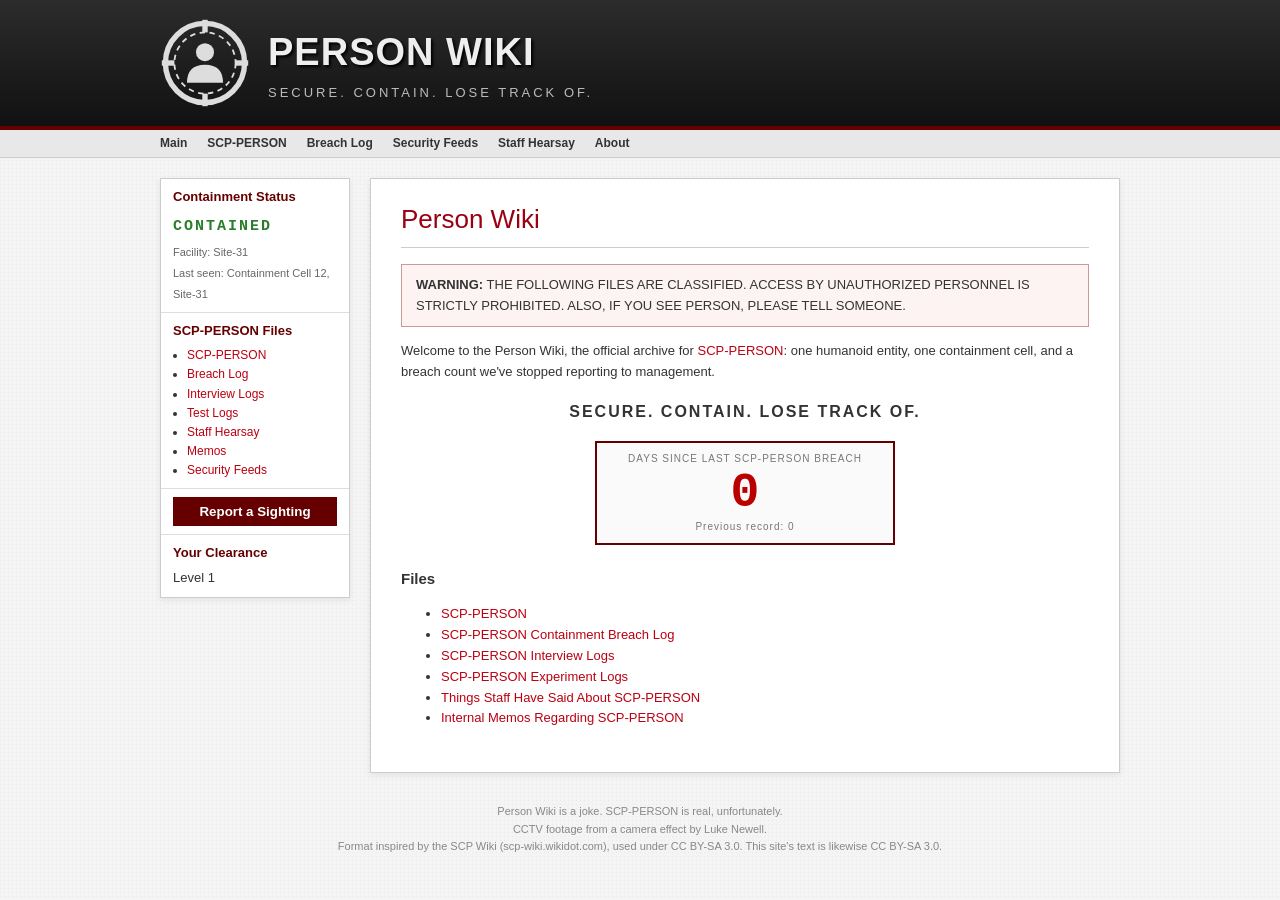
==== index.html @ 2023af9e "Add security feeds, breach alarm, sighting reports, counter, secret page and 404; move to Site-31 Co" ====
<!DOCTYPE html>
<html lang="en">
<head>
<meta charset="utf-8">
<meta name="viewport" content="width=device-width, initial-scale=1">
<title>Person Wiki</title>
<link rel="stylesheet" href="style.css?v=1795289372">
</head>
<body>
<script src="entries.js?v=1795289372"></script>
<script src="app.js?v=1795289372"></script>
<script>renderHome();</script>
</body>
</html>
---- style.css ----
* { box-sizing: border-box; }
body {
  margin: 0;
  background: #f4f4f4 url("data:image/svg+xml,%3Csvg xmlns='http://www.w3.org/2000/svg' width='4' height='4'%3E%3Crect width='4' height='4' fill='%23f4f4f4'/%3E%3Crect width='1' height='1' fill='%23e8e8e8'/%3E%3C/svg%3E");
  font-family: Verdana, Arial, Helvetica, sans-serif;
  font-size: 13px;
  line-height: 1.6;
  color: #333;
}
a { color: #b01; text-decoration: none; }
a:hover { text-decoration: underline; }

/* Header */
#header {
  background: linear-gradient(#2c2c2c, #111);
  border-bottom: 4px solid #600;
  height: 130px;
}
#header .inner { max-width: 1000px; margin: 0 auto; position: relative; height: 100%; display: flex; align-items: center; padding: 0 20px; }
#header a.logo { display: flex; align-items: center; gap: 18px; color: #eee; text-decoration: none; }
#header svg { width: 90px; height: 90px; }
#header h1 { margin: 0; font-family: "Trebuchet MS", Arial, sans-serif; font-size: 38px; letter-spacing: 1px; text-shadow: 2px 2px 3px #000; }
#header h2 { margin: 0; font-size: 13px; color: #bbb; font-weight: normal; letter-spacing: 3px; text-transform: uppercase; }

/* Top bar */
#topbar { background: #e8e8e8; border-bottom: 1px solid #ccc; }
#topbar .inner { max-width: 1000px; margin: 0 auto; padding: 4px 20px; display: flex; gap: 20px; flex-wrap: wrap; }
#topbar a { color: #333; font-weight: bold; font-size: 12px; }

/* Layout */
#layout { max-width: 1000px; margin: 20px auto; padding: 0 20px; display: flex; gap: 20px; align-items: flex-start; }
#side { width: 190px; flex-shrink: 0; background: #fff; border: 1px solid #ccc; box-shadow: 0 2px 6px rgba(0,0,0,.08); }
#side .box { padding: 8px 12px; border-bottom: 1px solid #ddd; }
#side .box:last-child { border-bottom: 0; }
#side h3 { margin: 0 0 4px; font-size: 13px; color: #600; }
#side ul { margin: 0; padding-left: 14px; }
#side li { font-size: 12px; }
#main { flex: 1; min-width: 0; background: #fff; border: 1px solid #ccc; padding: 20px 30px 30px; box-shadow: 0 2px 6px rgba(0,0,0,.08); }
#page-title { font-family: "Trebuchet MS", Arial, sans-serif; font-size: 26px; font-weight: normal; color: #901; border-bottom: 1px solid #ccc; margin: 0 0 16px; padding-bottom: 6px; }
h2.section { font-size: 15px; color: #333; margin: 22px 0 6px; }

/* Rating */
.rating { float: right; border: 1px solid #ccc; background: #f8f8f8; font-size: 11px; padding: 2px 8px; margin-left: 10px; }
.rating button { border: 1px solid #aaa; background: #fff; cursor: pointer; font-size: 11px; padding: 0 5px; margin-left: 3px; }

/* Image block */
.img-block { float: right; clear: right; width: 230px; border: 1px solid #666; background: #eee; margin: 0 0 12px 16px; padding: 5px; text-align: center; }
.img-block .ph { height: 200px; background: #222; color: #888; display: flex; align-items: center; justify-content: center; font-size: 11px; letter-spacing: 2px; }
.img-block img { width: 100%; display: block; }
.img-block p { margin: 4px 0 0; font-size: 11px; }

/* Object class bar */
.classbar { display: flex; gap: 0; border: 1px solid #999; margin: 12px 0 18px; max-width: 520px; }
.classbar div { flex: 1; padding: 6px 10px; border-right: 1px solid #999; }
.classbar div:last-child { border-right: 0; }
.classbar small { display: block; font-size: 10px; color: #777; text-transform: uppercase; letter-spacing: 1px; }
.classbar b { font-size: 14px; }
.safe b { color: #2a7d2a; } .euclid b { color: #c78c00; } .keter b { color: #b00; } .thaumiel b { color: #555; } .apollyon b { color: #600; } .person b { color: #7a2fb0; }

p.field b:first-child { color: #000; }
.redact { background: #000; color: #000; padding: 0 2px; cursor: help; transition: color .2s, background .2s; }
.redact:hover { color: #fff; background: #600; }

.addendum { border: 1px solid #aaa; background: #f6f6f6; padding: 8px 14px; margin: 16px 0; }
.addendum h3 { margin: 0 0 6px; font-size: 13px; }
.collapse summary { cursor: pointer; color: #b01; font-weight: bold; }

/* Clearance gate */
#gate { position: fixed; inset: 0; background: rgba(0,0,0,.92); display: none; align-items: center; justify-content: center; z-index: 10; }
#gate .card { background: #111; border: 2px solid #900; color: #eee; max-width: 420px; padding: 26px; text-align: center; font-family: "Courier New", monospace; }
#gate h2 { color: #f33; margin: 0 0 10px; letter-spacing: 2px; }
#gate button { margin-top: 14px; background: #900; color: #fff; border: 0; padding: 8px 18px; font-family: inherit; cursor: pointer; }

/* Series list */
.series { columns: 2; padding-left: 18px; }
.series li { break-inside: avoid; }
.notice { border: 1px solid #c99; background: #fdf3f3; padding: 10px 14px; margin: 14px 0; }
#footer { text-align: center; font-size: 11px; color: #888; padding: 10px 20px 30px; }

@media (max-width: 720px) {
  #layout { flex-direction: column; }
  #side { width: 100%; }
  #header h1 { font-size: 26px; }
  #header svg { width: 64px; height: 64px; }
  .img-block { float: none; width: 100%; margin: 0 0 12px; }
  .series { columns: 1; }
  #main { padding: 16px; }
}

/* Containment status widget */
.status #st { font-family: "Courier New", monospace; font-weight: bold; font-size: 15px; letter-spacing: 2px; padding: 3px 0; }
.status .contained { color: #2a7d2a; }
.status .breached { color: #c00; animation: blink 1s steps(2) infinite; }
.status small { font-size: 11px; color: #666; }
@keyframes blink { 50% { opacity: .35; } }

/* Log tables */
table.log { border-collapse: collapse; width: 100%; margin: 8px 0 16px; font-size: 12px; }
table.log th, table.log td { border: 1px solid #aaa; padding: 5px 8px; text-align: left; vertical-align: top; }
table.log th { background: #e4e4e4; }
table.log tr:nth-child(even) td { background: #f7f7f7; }

/* Breach alarm */
#alarm { position: fixed; top: 0; left: 0; right: 0; z-index: 20; display: none; align-items: center; justify-content: center; gap: 14px;
  background: #b00; color: #fff; font-family: "Courier New", monospace; font-weight: bold; padding: 10px; letter-spacing: 1px; animation: blink 1s steps(2) infinite; }
#alarm button { background: #fff; color: #b00; border: 0; padding: 3px 10px; font-family: inherit; cursor: pointer; animation: none; }

.sightbtn { width: 100%; background: #600; color: #fff; border: 0; padding: 7px; font-weight: bold; cursor: pointer; font-family: inherit; }
.sightbtn:hover { background: #900; }
#gate select { margin: 6px 0 4px; padding: 5px; font-family: inherit; width: 100%; }

.counter { text-align: center; border: 2px solid #600; max-width: 300px; margin: 14px auto; padding: 8px; background: #fafafa; }
.counter small { display: block; font-size: 10px; letter-spacing: 1px; color: #777; }
.counter b { display: block; font-size: 48px; color: #b00; font-family: "Courier New", monospace; line-height: 1.1; }

/* CCTV */
.camgrid { display: grid; grid-template-columns: 1fr 1fr; gap: 14px; }
.cam p { font-size: 11px; color: #555; margin: 4px 0 0; }
.screen { position: relative; background: #000; border: 3px solid #222; overflow: hidden; aspect-ratio: 16/9; }
.screen video, .screen canvas { width: 100%; height: 100%; display: block; object-fit: cover; filter: contrast(1.15) brightness(.9); }
.screen.live { max-width: 520px; }
.scan { position: absolute; inset: 0; pointer-events: none;
  background: repeating-linear-gradient(transparent 0 2px, rgba(0,0,0,.25) 2px 3px); }
.rec { position: absolute; top: 6px; right: 8px; color: #f22; font: bold 11px "Courier New", monospace; animation: blink 1.2s steps(2) infinite; }
.camlabel { position: absolute; bottom: 6px; left: 8px; color: #eee; font: bold 11px "Courier New", monospace; text-shadow: 1px 1px 0 #000; }
#livemsg { position: absolute; inset: 0; display: flex; align-items: center; justify-content: center; color: #fff;
  font: bold 16px "Courier New", monospace; letter-spacing: 2px; text-shadow: 2px 2px 0 #000; }
@media (max-width: 720px) { .camgrid { grid-template-columns: 1fr; } }
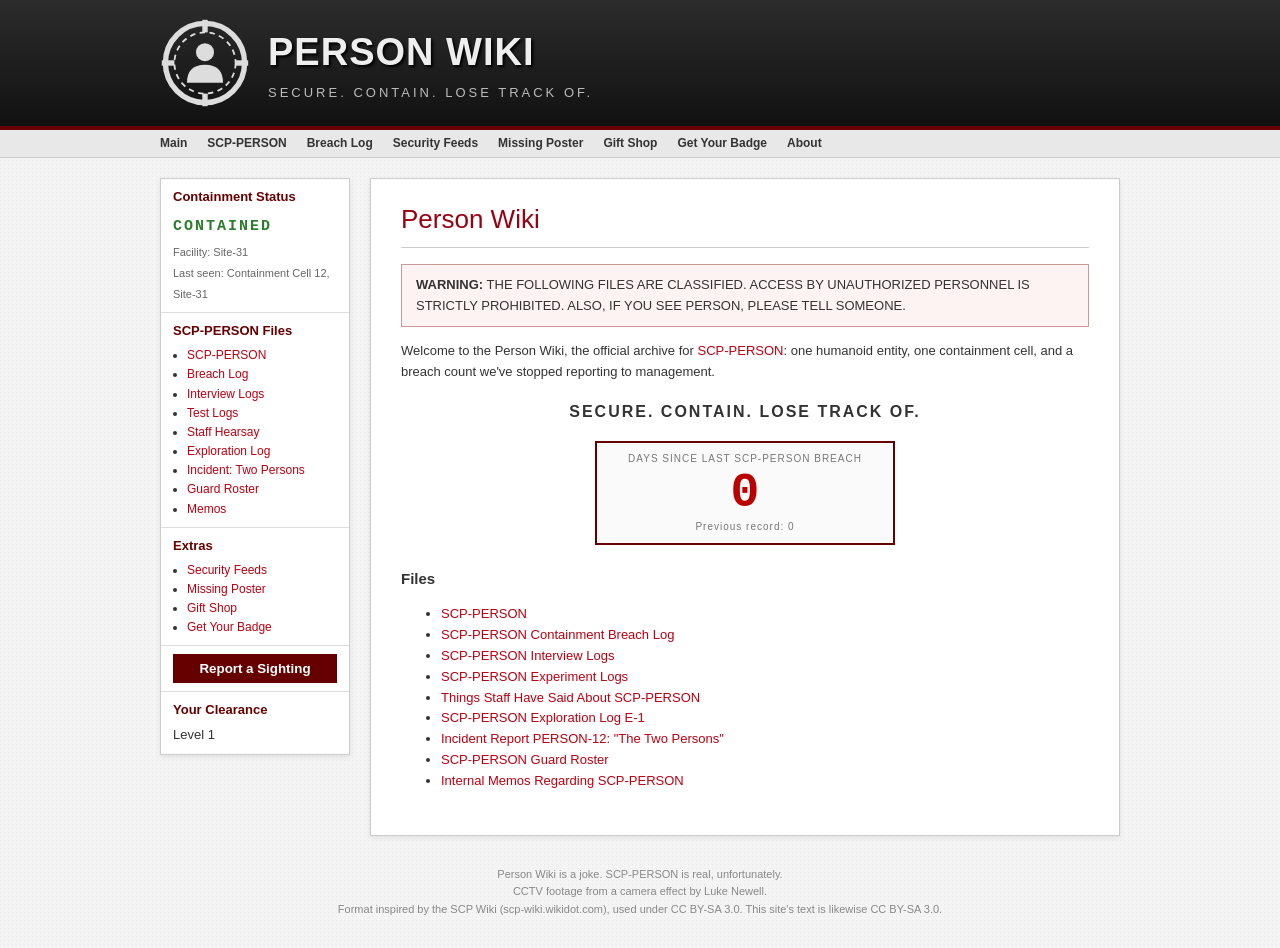
==== commit f30322df: "Add exploration log, two persons incident, guard roster, missing poster, gift shop, badges, tab titl" ====
--- a/index.html
+++ b/index.html
@@ -4,11 +4,11 @@
 <meta charset="utf-8">
 <meta name="viewport" content="width=device-width, initial-scale=1">
 <title>Person Wiki</title>
-<link rel="stylesheet" href="style.css?v=1795289372">
+<link rel="stylesheet" href="style.css?v=1795290526">
 </head>
 <body>
-<script src="entries.js?v=1795289372"></script>
-<script src="app.js?v=1795289372"></script>
+<script src="entries.js?v=1795290526"></script>
+<script src="app.js?v=1795290526"></script>
 <script>renderHome();</script>
 </body>
 </html>
--- a/style.css
+++ b/style.css
@@ -126,3 +126,58 @@
 #livemsg { position: absolute; inset: 0; display: flex; align-items: center; justify-content: center; color: #fff;
   font: bold 16px "Courier New", monospace; letter-spacing: 2px; text-shadow: 2px 2px 0 #000; }
 @media (max-width: 720px) { .camgrid { grid-template-columns: 1fr; } }
+
+/* Camera failure */
+#feeds { position: relative; }
+.lost { position: absolute; inset: 0; display: flex; align-items: center; justify-content: center; color: #fff;
+  font: bold 14px "Courier New", monospace; letter-spacing: 2px; text-shadow: 2px 2px 0 #000; }
+.glitch video { animation: glitch .15s steps(2) infinite; }
+@keyframes glitch { 0% { transform: translateX(-6px) skewX(8deg); filter: invert(1); } 100% { transform: translateX(6px); filter: none; } }
+.dead { position: absolute; inset: 0; background: #000; }
+
+#ohshit { display: none; position: absolute; inset: 0; align-items: center; justify-content: center;
+  font: bold 64px "Courier New", monospace; color: #e00; text-shadow: 3px 3px 0 #000; letter-spacing: 4px; pointer-events: none;
+  background: rgba(0,0,0,.8); animation: fadein 1.5s; }
+@keyframes fadein { from { opacity: 0; } to { opacity: 1; } }
+@media (max-width: 720px) { #ohshit { font-size: 40px; } }
+
+/* Vanishing words */
+.pw { transition: opacity .15s; }
+.pw.gone { opacity: 0; }
+
+/* Page info */
+.pageinfo { clear: both; border-top: 1px solid #ddd; margin-top: 24px; padding-top: 8px; font-size: 11px; color: #666; }
+.dimtxt { color: #999; }
+
+/* Missing poster */
+.poster { max-width: 460px; margin: 0 auto 16px; background: #fffdf3; border: 1px solid #bbb; box-shadow: 2px 3px 8px rgba(0,0,0,.2);
+  padding: 20px 26px 0; font-family: Arial, sans-serif; text-align: center; transform: rotate(-1deg); }
+.ptop { font: 900 64px Impact, "Arial Black", sans-serif; color: #b00; letter-spacing: 4px; line-height: 1; }
+.psub { font-weight: bold; font-size: 18px; margin: 6px 0 14px; }
+.pphoto { border: 3px solid #222; background: #222; margin: 0 auto 14px; width: 260px; height: 300px; overflow: hidden; }
+.pphoto img { width: 100%; height: 100%; object-fit: cover; filter: grayscale(1) contrast(1.2); }
+.silhouette { height: 100%; display: flex; flex-direction: column; align-items: center; justify-content: center; color: #888; font: bold 12px "Courier New", monospace; gap: 10px; }
+.silhouette svg { width: 140px; height: 140px; opacity: .5; }
+.pfacts { width: 100%; border-collapse: collapse; text-align: left; font-size: 13px; }
+.pfacts td { border-bottom: 1px dashed #bbb; padding: 4px 4px; vertical-align: top; }
+.pfacts td:first-child { font-weight: bold; width: 120px; }
+.pwarn { margin: 14px 0 6px; font-weight: 900; color: #b00; font-size: 15px; }
+.preward { font-weight: bold; margin-bottom: 14px; }
+.tabs { display: flex; border-top: 2px dashed #999; margin: 0 -26px; }
+.tabs div { flex: 1; border-right: 1px dashed #999; font-size: 9px; padding: 8px 0; writing-mode: vertical-rl; text-orientation: mixed; height: 70px; display: flex; align-items: center; justify-content: center; }
+.tabs div:last-child { border-right: 0; }
+@media print { #header, #topbar, #side, #footer, #alarm, .sightbtn { display: none !important; } #main { border: 0; box-shadow: none; } .poster { transform: none; box-shadow: none; } }
+
+/* Shop */
+.shop { display: grid; grid-template-columns: repeat(auto-fill, minmax(190px, 1fr)); gap: 14px; margin: 14px 0; }
+.item { border: 1px solid #ccc; background: #fafafa; padding: 12px; text-align: center; display: flex; flex-direction: column; }
+.item .icon { font-size: 42px; }
+.item .price { color: #b00; font-weight: bold; margin: 2px 0; }
+.item p { font-size: 11px; color: #555; flex: 1; }
+.sightbtn.soldout { background: #777; cursor: default; font-size: 11px; }
+
+/* Badge */
+.badgeform { display: flex; gap: 8px; max-width: 420px; margin: 12px 0; }
+.badgeform input { flex: 1; padding: 7px; border: 1px solid #aaa; font: inherit; }
+.badgeform .sightbtn { width: auto; padding: 7px 14px; }
+#badge { display: none; width: 100%; max-width: 640px; border: 1px solid #999; box-shadow: 0 3px 10px rgba(0,0,0,.2); border-radius: 10px; }
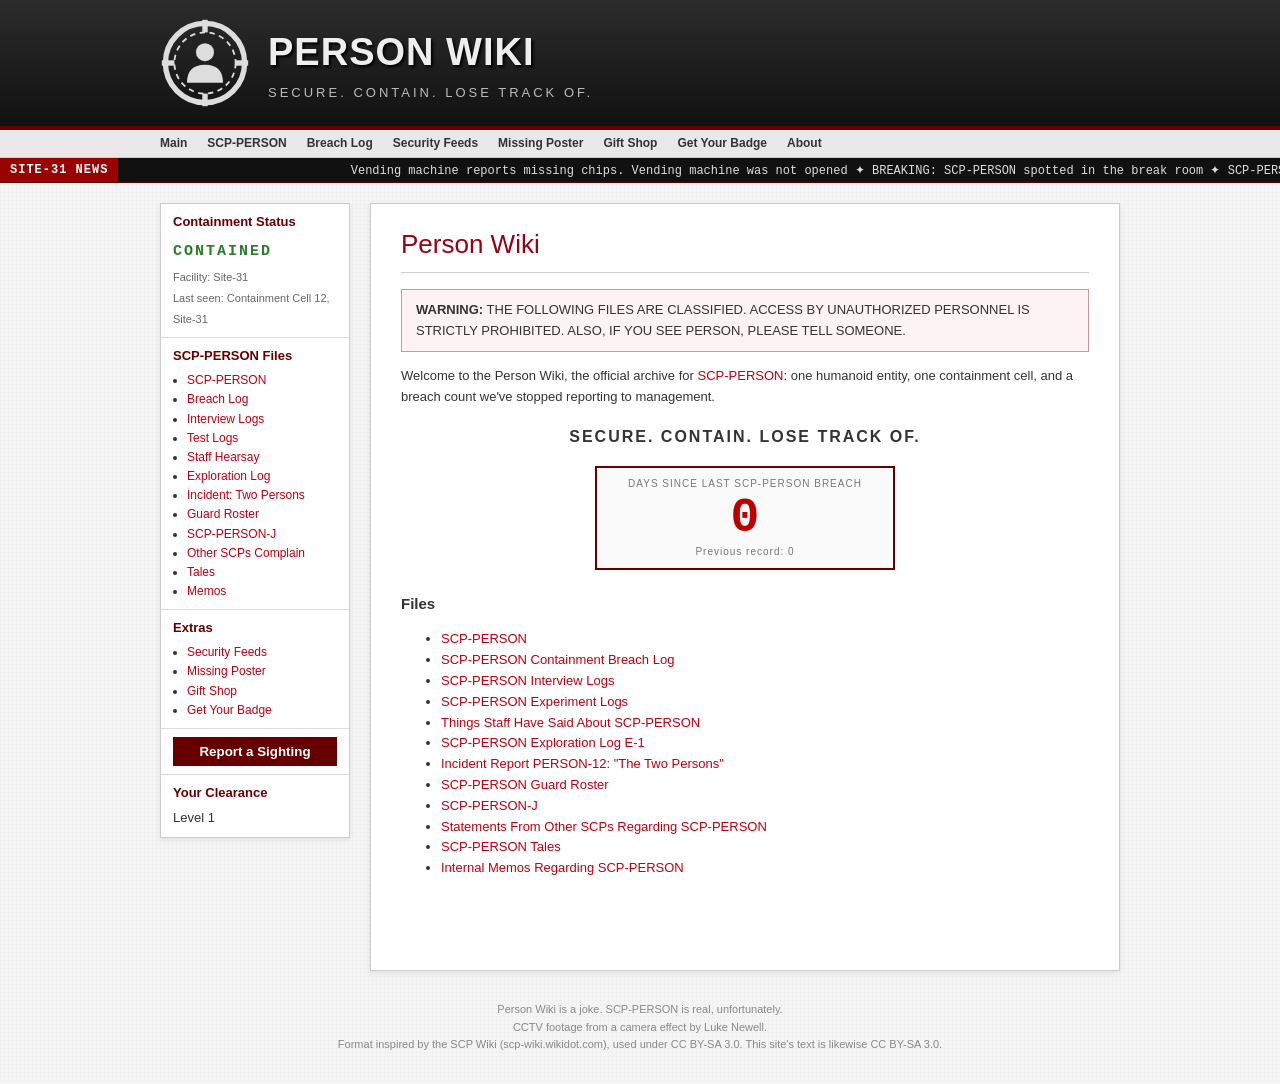
==== commit 8f374b1e: "Add SCP-PERSON-J, SCP complaints, tales, news ticker, viewing indicator, cursor figure, rare takeove" ====
--- a/index.html
+++ b/index.html
@@ -4,11 +4,11 @@
 <meta charset="utf-8">
 <meta name="viewport" content="width=device-width, initial-scale=1">
 <title>Person Wiki</title>
-<link rel="stylesheet" href="style.css?v=1795290526">
+<link rel="stylesheet" href="style.css?v=1795292490">
 </head>
 <body>
-<script src="entries.js?v=1795290526"></script>
-<script src="app.js?v=1795290526"></script>
+<script src="entries.js?v=1795292490"></script>
+<script src="app.js?v=1795292490"></script>
 <script>renderHome();</script>
 </body>
 </html>
--- a/style.css
+++ b/style.css
@@ -181,3 +181,47 @@
 .badgeform input { flex: 1; padding: 7px; border: 1px solid #aaa; font: inherit; }
 .badgeform .sightbtn { width: auto; padding: 7px 14px; }
 #badge { display: none; width: 100%; max-width: 640px; border: 1px solid #999; box-shadow: 0 3px 10px rgba(0,0,0,.2); border-radius: 10px; }
+
+/* News ticker */
+#ticker { background: #111; color: #ddd; display: flex; align-items: center; font: 12px "Courier New", monospace; overflow: hidden; border-bottom: 1px solid #600; }
+#ticker b { background: #900; color: #fff; padding: 5px 10px; flex-shrink: 0; letter-spacing: 1px; z-index: 1; }
+#ticker .tk { overflow: hidden; flex: 1; white-space: nowrap; }
+#ticker #tkt { display: inline-block; padding-left: 20%; animation: tick 60s linear infinite; }
+@keyframes tick { from { transform: translateX(0); } to { transform: translateX(-100%); } }
+
+/* Viewing indicator */
+#viewing { position: fixed; right: 14px; bottom: 14px; background: #fff; border: 1px solid #bbb; box-shadow: 0 2px 6px rgba(0,0,0,.15);
+  font-size: 11px; padding: 5px 10px; border-radius: 14px; opacity: 0; transition: opacity .6s; z-index: 5; }
+#viewing.show { opacity: .9; }
+#viewing.creepy { background: #300; color: #f66; border-color: #900; }
+
+/* Cursor follower */
+#follower { position: fixed; left: 0; top: 0; width: 14px; height: 21px; pointer-events: none; z-index: 30; opacity: 0; transition: opacity .5s; }
+#follower svg { width: 100%; height: 100%; fill: #222; }
+#follower.on { opacity: .8; }
+
+/* Takeover */
+#main { position: relative; }
+#takeover { position: absolute; inset: 0; background: #fff; color: #900; overflow: hidden; padding: 20px 30px; z-index: 4;
+  font: bold 15px/1.4 "Courier New", monospace; word-break: break-all; }
+
+/* Hidden text (select to read) */
+.hidden-msg { color: #fff; margin-top: 30px; font-size: 12px; user-select: text; }
+.hidden-msg::selection { color: #fff; background: #900; }
+
+/* idk */
+.status .idk { color: #888; font-style: italic; }
+
+/* Night shift */
+body.night { background: #0b0b0b; color: #aaa; }
+body.night #main, body.night #side { background: #161616; border-color: #333; color: #bbb; }
+body.night #topbar { background: #1c1c1c; border-color: #333; }
+body.night #topbar a, body.night p.field b:first-child { color: #ccc; }
+body.night #page-title { color: #d33; border-color: #333; }
+body.night .addendum, body.night .notice, body.night table.log th, body.night table.log tr:nth-child(even) td, body.night .item { background: #1d1d1d; border-color: #444; color: #bbb; }
+body.night table.log td, body.night table.log th, body.night .classbar, body.night .classbar div { border-color: #444; }
+body.night .hidden-msg { color: #161616; }
+body.night #side .box { border-color: #333; }
+body.night #side h3 { color: #d44; }
+body.night .img-block, body.night .rating { background: #1d1d1d; border-color: #444; color: #999; }
+body.night .rating button { background: #333; color: #ccc; border-color: #555; }
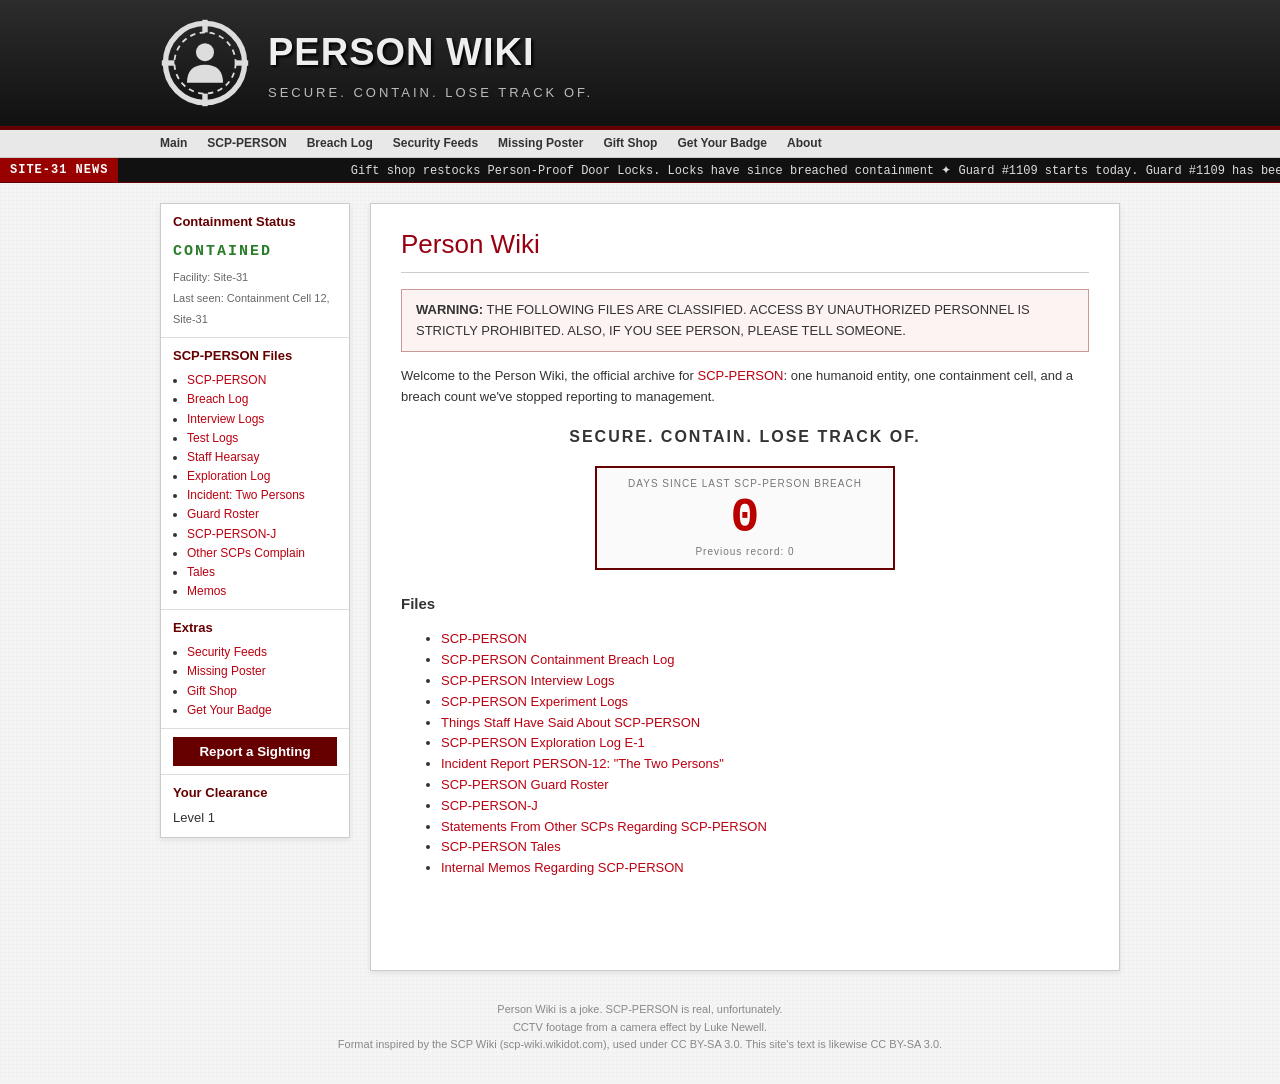
==== commit 2208c617: "Add Konami code secret that flips the site Co-Authored-By: Claude Opus 5.5 <noreply@anthropic.com> C" ====
--- a/index.html
+++ b/index.html
@@ -4,11 +4,11 @@
 <meta charset="utf-8">
 <meta name="viewport" content="width=device-width, initial-scale=1">
 <title>Person Wiki</title>
-<link rel="stylesheet" href="style.css?v=1795292490">
+<link rel="stylesheet" href="style.css?v=1795297656">
 </head>
 <body>
-<script src="entries.js?v=1795292490"></script>
-<script src="app.js?v=1795292490"></script>
+<script src="entries.js?v=1795297656"></script>
+<script src="app.js?v=1795297656"></script>
 <script>renderHome();</script>
 </body>
 </html>
--- a/style.css
+++ b/style.css
@@ -225,3 +225,10 @@
 body.night #side h3 { color: #d44; }
 body.night .img-block, body.night .rating { background: #1d1d1d; border-color: #444; color: #999; }
 body.night .rating button { background: #333; color: #ccc; border-color: #555; }
+
+/* Konami flip */
+body { transition: transform .8s; }
+body.flipped { transform: rotate(180deg); }
+#flipnote { position: fixed; left: 50%; top: 40%; transform: translate(-50%, -50%) scale(.9); background: #b00; color: #fff;
+  font: bold 22px "Courier New", monospace; padding: 14px 24px; letter-spacing: 2px; z-index: 50; opacity: 0; pointer-events: none; transition: opacity .3s, transform .3s; text-align: center; }
+#flipnote.show { opacity: 1; transform: translate(-50%, -50%) scale(1); }
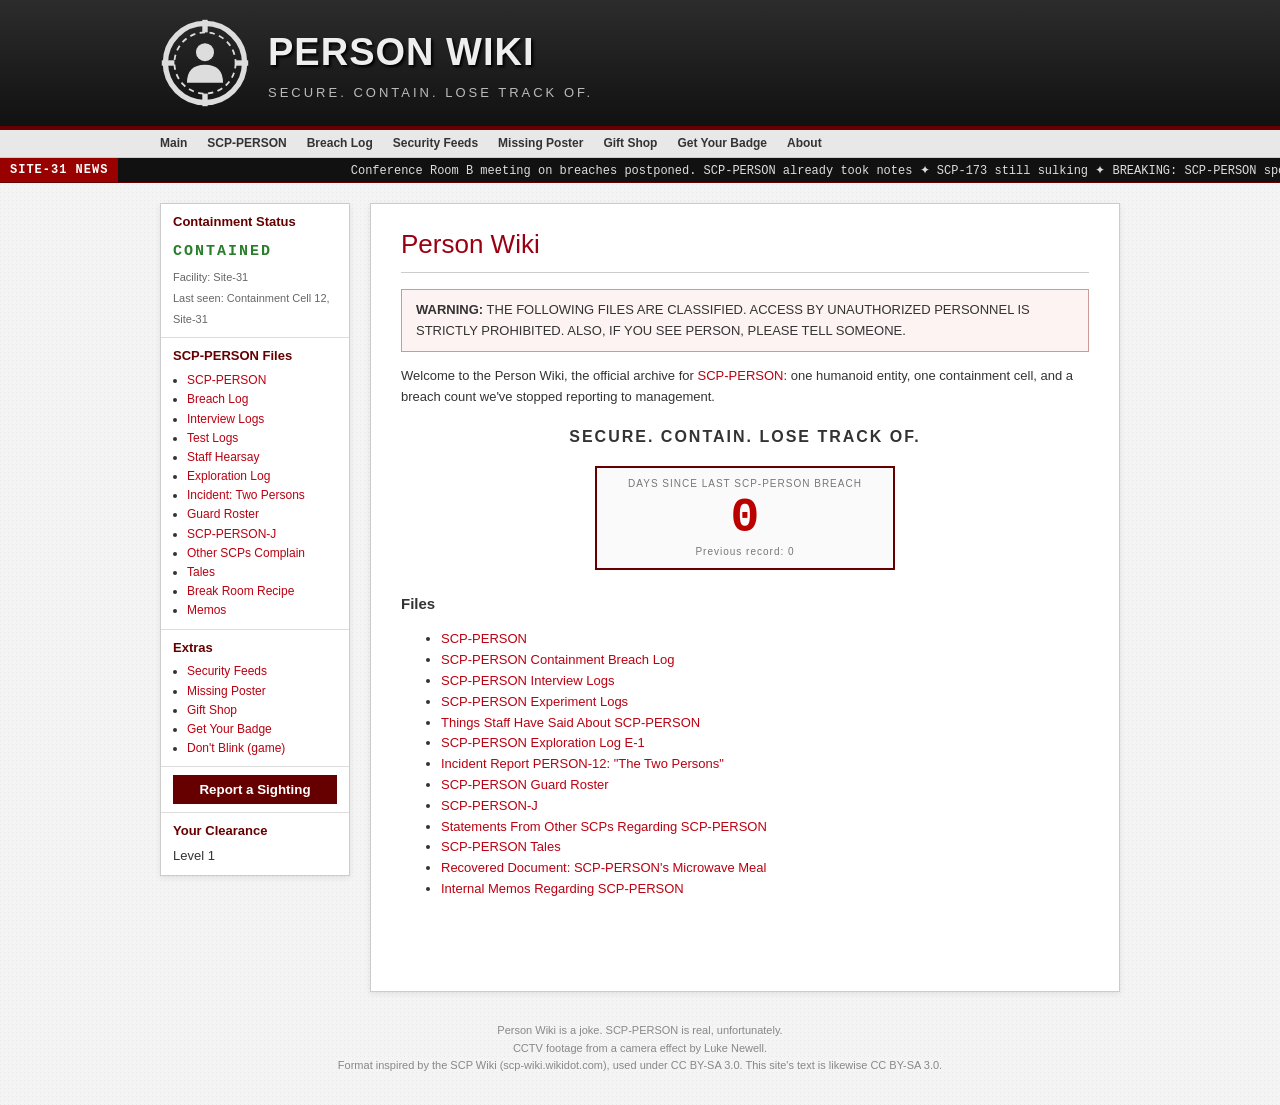
==== commit f527efed: "Remove Konami code; add Don't Blink game, break room recipe and discussion sections Co-Authored-By: " ====
--- a/index.html
+++ b/index.html
@@ -4,11 +4,11 @@
 <meta charset="utf-8">
 <meta name="viewport" content="width=device-width, initial-scale=1">
 <title>Person Wiki</title>
-<link rel="stylesheet" href="style.css?v=1795297656">
+<link rel="stylesheet" href="style.css?v=1795297875">
 </head>
 <body>
-<script src="entries.js?v=1795297656"></script>
-<script src="app.js?v=1795297656"></script>
+<script src="entries.js?v=1795297875"></script>
+<script src="app.js?v=1795297875"></script>
 <script>renderHome();</script>
 </body>
 </html>
--- a/style.css
+++ b/style.css
@@ -226,9 +226,27 @@
 body.night .img-block, body.night .rating { background: #1d1d1d; border-color: #444; color: #999; }
 body.night .rating button { background: #333; color: #ccc; border-color: #555; }
 
-/* Konami flip */
-body { transition: transform .8s; }
-body.flipped { transform: rotate(180deg); }
-#flipnote { position: fixed; left: 50%; top: 40%; transform: translate(-50%, -50%) scale(.9); background: #b00; color: #fff;
-  font: bold 22px "Courier New", monospace; padding: 14px 24px; letter-spacing: 2px; z-index: 50; opacity: 0; pointer-events: none; transition: opacity .3s, transform .3s; text-align: center; }
-#flipnote.show { opacity: 1; transform: translate(-50%, -50%) scale(1); }
+
+/* Discussion */
+.discuss .cmt { border-bottom: 1px solid #ddd; padding: 6px 0; }
+.discuss .cmt p { margin: 2px 0 0; }
+.discuss .when { font-size: 10px; color: #999; margin-left: 6px; }
+.discuss .pname { color: #7a2fb0; }
+.discuss .removed p { color: #999; font-style: italic; }
+.cform { display: flex; flex-direction: column; gap: 6px; margin-top: 10px; max-width: 420px; }
+.cform input, .cform textarea { padding: 6px; border: 1px solid #aaa; font: inherit; }
+.cform textarea { min-height: 60px; resize: vertical; }
+.cform .sightbtn { width: auto; align-self: flex-start; padding: 6px 14px; }
+body.night .cform input, body.night .cform textarea { background: #222; color: #ccc; border-color: #444; }
+
+/* Don't Blink game */
+#arena { position: relative; height: 380px; background: #111; border: 3px solid #333; overflow: hidden; touch-action: none; user-select: none; }
+#arena.live { border-color: #900; }
+#target { position: absolute; left: 0; top: 0; width: 70px; height: 70px; cursor: grab; transition: opacity .15s; }
+#target svg { width: 100%; height: 100%; }
+#arena.live #target { cursor: grabbing; }
+#amsg { position: absolute; inset: 0; display: flex; flex-direction: column; align-items: center; justify-content: center; text-align: center;
+  color: #eee; font: bold 15px "Courier New", monospace; letter-spacing: 1px; pointer-events: none; padding: 20px; }
+#amsg small { font-weight: normal; color: #aaa; margin-top: 6px; }
+.gamestats { display: flex; gap: 22px; flex-wrap: wrap; margin-top: 10px; font: 13px "Courier New", monospace; }
+.gamestats b { color: #b00; }
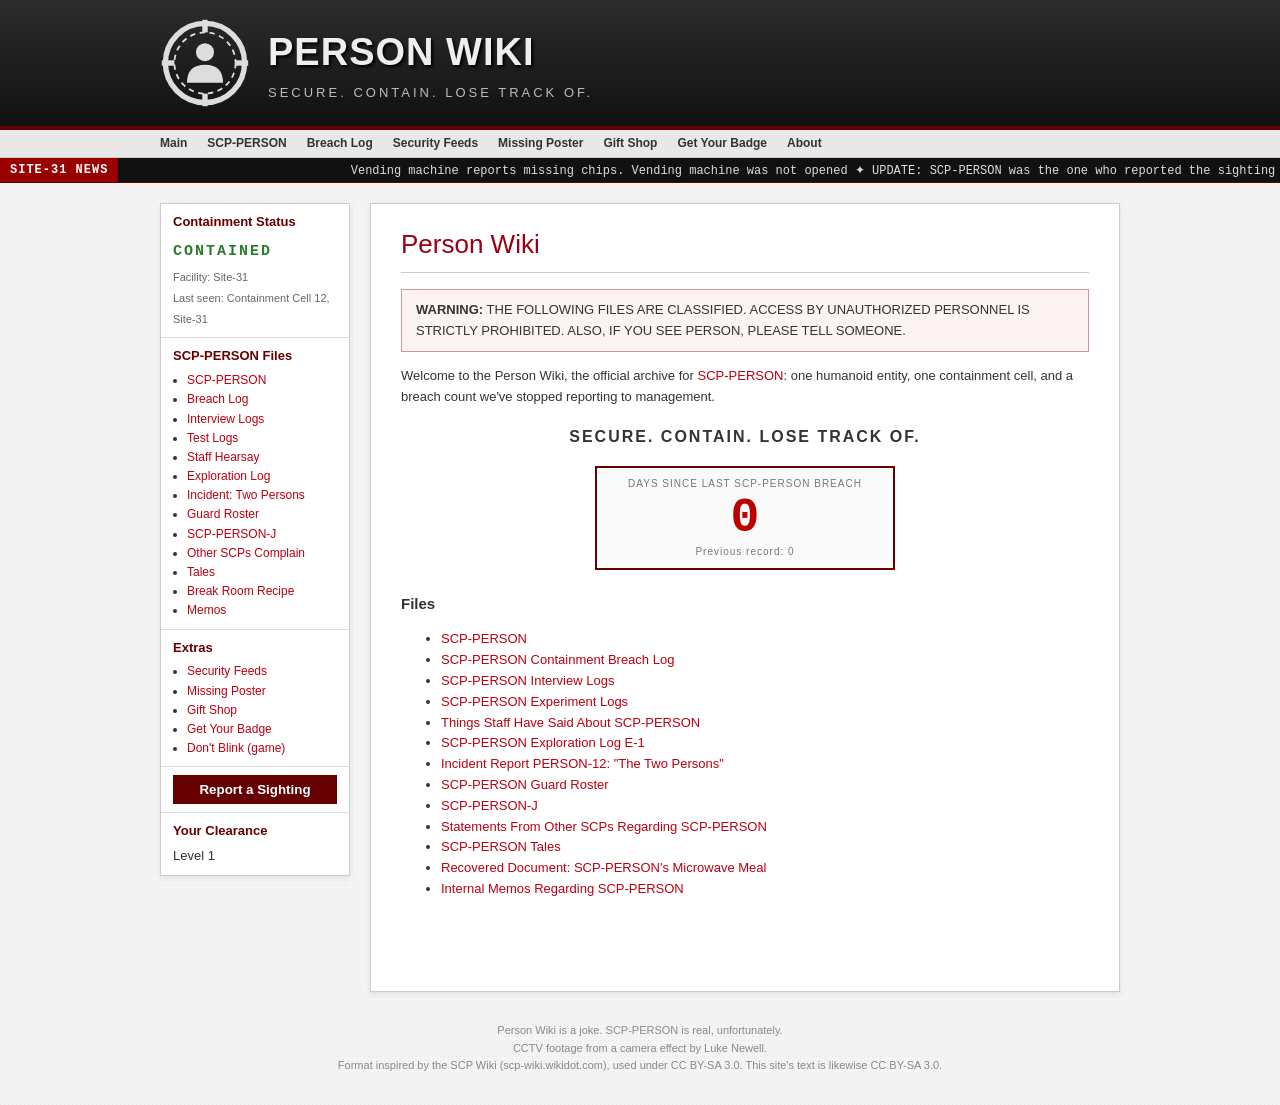
==== commit d8ba574a: "Add parody region-block page (rare, plus terminal vpn command) Co-Authored-By: Claude Opus 5.5 <nore" ====
--- a/index.html
+++ b/index.html
@@ -4,11 +4,11 @@
 <meta charset="utf-8">
 <meta name="viewport" content="width=device-width, initial-scale=1">
 <title>Person Wiki</title>
-<link rel="stylesheet" href="style.css?v=1795297875">
+<link rel="stylesheet" href="style.css?v=1795298782">
 </head>
 <body>
-<script src="entries.js?v=1795297875"></script>
-<script src="app.js?v=1795297875"></script>
+<script src="entries.js?v=1795298782"></script>
+<script src="app.js?v=1795298782"></script>
 <script>renderHome();</script>
 </body>
 </html>
